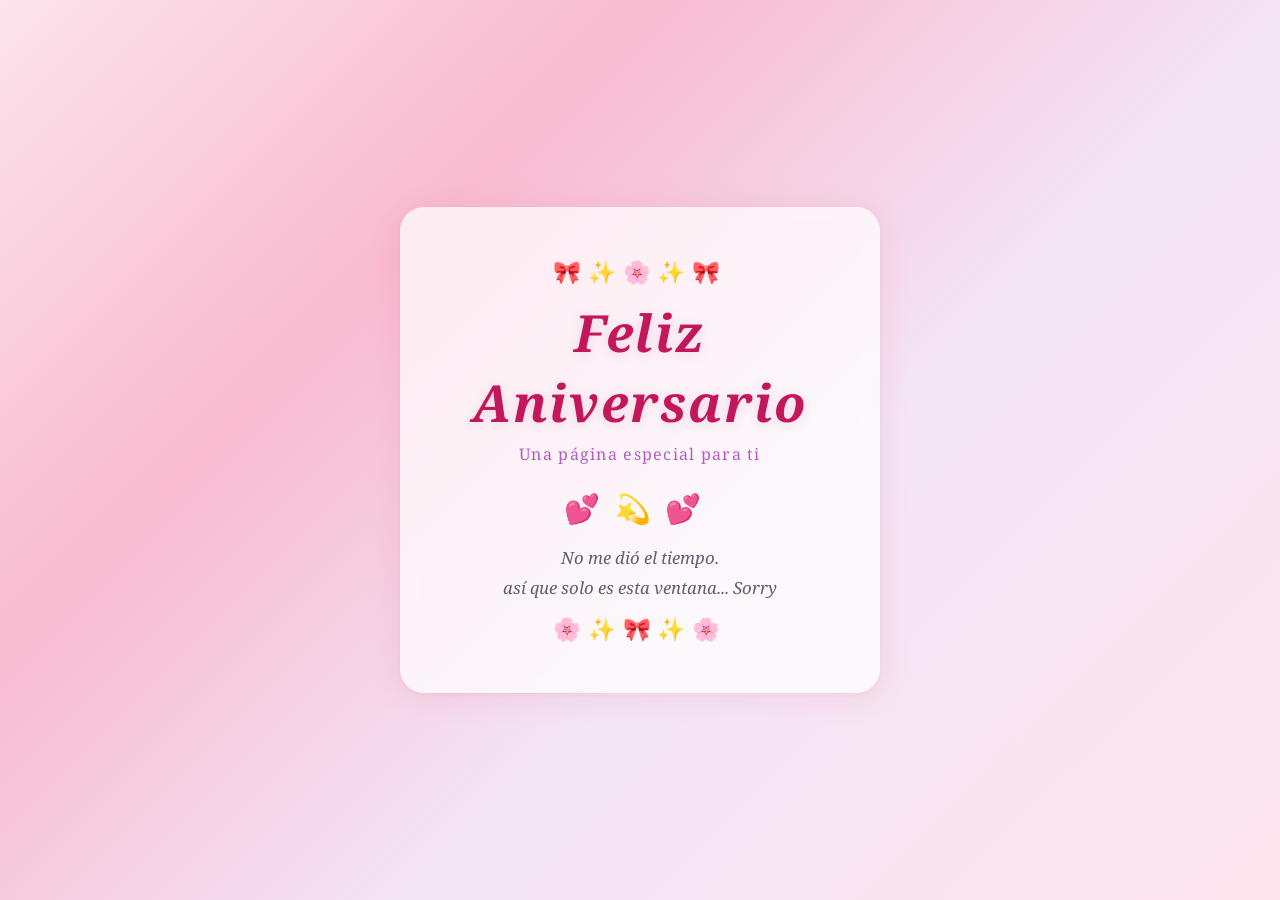
==== visual-novel/index.html @ 6c68fb22 "Conejitos ocultos, capítulos por sábados, requisitos marcables y organizador - 5 conejitos negros oc" ====
<!DOCTYPE html>
<html lang="es">
<head>
  <meta charset="UTF-8" />
  <meta name="viewport" content="width=device-width, initial-scale=1.0" />
  <title>Página de Cumpleaños</title>

  <link rel="preconnect" href="https://fonts.googleapis.com" />
  <link
    href="https://fonts.googleapis.com/css2?family=VT323&family=Noto+Serif:ital@0;1&family=M+PLUS+Rounded+1c:wght@400;700&display=swap"
    rel="stylesheet"
  />

  <link rel="stylesheet" href="css/birthday-page.css" />
  <link rel="stylesheet" href="css/visual-novel.css" />
  <link rel="stylesheet" href="css/letter.css" />
  <!-- ?v= evita que el navegador use una versión vieja en caché -->
  <link rel="stylesheet" href="css/library.css?v=3" />
</head>

<body>

  <div id="birthday-page" class="birthday-page">
    <div class="birthday-content">
      <div class="birthday-decoration top-decoration">
        <span>🎀</span><span>✨</span><span>🌸</span><span>✨</span><span>🎀</span>
      </div>
      <h1 class="birthday-title">Feliz Aniversario</h1>
      <p class="birthday-subtitle">Una página especial para ti</p>
      <div class="birthday-hearts">
        <span>💕</span><span>💫</span><span>💕</span>
      </div>
      <p class="birthday-message">
        No me dió el tiempo.<br/>
        así que solo es esta ventana... Sorry
      </p>
      <div class="birthday-decoration bottom-decoration">
        <span>🌸</span><span>✨</span><span>🎀</span><span>✨</span><span>🌸</span>
      </div>
    </div>
  </div>

  <div id="vn-layer" class="vn-layer vn-hidden">

    <div id="vn-overlay" class="vn-overlay"></div>

    <div id="vn-background" class="vn-background">
      <div id="vn-bg-gradient" class="vn-bg-gradient"></div>
      <canvas id="vn-bg-canvas" class="vn-bg-canvas"></canvas>
    </div>

    <div id="vn-particles" class="vn-particles"></div>

    <div id="vn-glitch-layer" class="vn-glitch-layer vn-hidden"></div>

    <div id="vn-character-container" class="vn-character-container">
      <img
        id="vn-character-sprite"
        class="vn-character-sprite"
        src=""
        alt="Personaje"
        draggable="false"
      />
    </div>

    <div id="vn-dialog-box" class="vn-dialog-box vn-hidden">
      <div id="vn-character-name" class="vn-character-name">
        <span id="vn-name-text">el moreno</span>
      </div>
      <div id="vn-dialog-text-container" class="vn-dialog-text-container">
        <p id="vn-dialog-text" class="vn-dialog-text"></p>
      </div>
      <div id="vn-next-indicator" class="vn-next-indicator vn-hidden">▼</div>
    </div>

    <div id="vn-tap-zone" class="vn-tap-zone vn-hidden"></div>
    <div id="vn-tap-hint" class="vn-tap-hint vn-hidden">toca para continuar</div>

    <button id="vn-skip-btn" class="vn-skip-btn vn-hidden">
      SALTAR ⏭
    </button>

    <div id="vn-fade-screen" class="vn-fade-screen vn-hidden"></div>

  </div>

  <script src="js/config.js"></script>
  <script src="js/audio.js"></script>
  <script src="js/effects.js"></script>
  <script src="js/backgrounds.js"></script>
  <script src="js/character.js"></script>
  <script src="js/dialog.js"></script>
  <script src="js/letter.js"></script>
  <script src="js/library.js?v=3"></script>
  <script src="js/scenes.js"></script>
  <script src="js/main.js"></script>

</body>
</html>
---- visual-novel/css/birthday-page.css ----
/* ================================================================
   BIRTHDAY-PAGE.CSS
   Estilos de la página original de cumpleaños.
   Esta es la página "inocente" que la usuaria ve primero.
   Se ve completamente normal durante los primeros segundos.
================================================================ */

/* Reset básico */
*, *::before, *::after {
  box-sizing: border-box;
  margin: 0;
  padding: 0;
}

html, body {
  width: 100%;
  height: 100%;
  overflow: hidden;
}

body {
  background: linear-gradient(135deg, #fce4ec 0%, #f8bbd0 30%, #f3e5f5 60%, #fce4ec 100%);
  font-family: 'Noto Serif', serif;
  display: flex;
  align-items: center;
  justify-content: center;
  min-height: 100vh;
}

/* ----------------------------------------------------------------
   Contenedor principal de la página de cumpleaños
---------------------------------------------------------------- */
.birthday-page {
  width: 100%;
  height: 100vh;
  display: flex;
  align-items: center;
  justify-content: center;
  position: relative;
  z-index: 1;
}

.birthday-content {
  text-align: center;
  padding: 2.5rem 3rem;
  background: rgba(255, 255, 255, 0.72);
  border-radius: 24px;
  box-shadow:
    0 4px 32px rgba(233, 30, 99, 0.10),
    0 1.5px 6px rgba(156, 39, 176, 0.06);
  backdrop-filter: blur(8px);
  max-width: 480px;
  width: 90%;
  animation: fadeInBirthday 1.2s ease forwards;
}

@keyframes fadeInBirthday {
  from { opacity: 0; transform: translateY(18px); }
  to   { opacity: 1; transform: translateY(0); }
}

/* ----------------------------------------------------------------
   Título principal
---------------------------------------------------------------- */
.birthday-title {
  font-size: clamp(2rem, 6vw, 3.2rem);
  font-style: italic;
  color: #c2185b;
  letter-spacing: 0.04em;
  margin-bottom: 0.4rem;
  text-shadow: 0 2px 12px rgba(194, 24, 91, 0.14);
}

.birthday-subtitle {
  font-size: 1rem;
  color: #9c27b0;
  opacity: 0.75;
  letter-spacing: 0.08em;
  margin-bottom: 1.4rem;
}

/* ----------------------------------------------------------------
   Decoraciones y corazones
---------------------------------------------------------------- */
.birthday-decoration {
  font-size: 1.4rem;
  letter-spacing: 0.3em;
  margin: 0.6rem 0;
  display: block;
}

.birthday-hearts {
  font-size: 1.8rem;
  letter-spacing: 0.5em;
  margin: 1rem 0;
}

/* ----------------------------------------------------------------
   Mensaje central
---------------------------------------------------------------- */
.birthday-message {
  font-size: 1.05rem;
  color: #4a4a5a;
  line-height: 1.8;
  font-style: italic;
  opacity: 0.88;
}

/* ----------------------------------------------------------------
   Clase de desenfoque que se aplica cuando el VN se activa
   El JS agrega esta clase al elemento .birthday-content
---------------------------------------------------------------- */
.birthday-content.vn-blur {
  filter: blur(4px);
  transition: filter 1.2s ease;
}

/* La página entera se desvanece y desaparece cuando arranca el VN */
.birthday-page.vn-dim {
  transition: opacity 1.5s ease;
  opacity: 0;
  pointer-events: none;
}
---- visual-novel/css/visual-novel.css ----
/* ================================================================
   VISUAL-NOVEL.CSS
   Todos los estilos de la experiencia interactiva.
   Se divide en secciones claramente marcadas:
     1. Variables & tokens
     2. Capa base del VN
     3. Overlay y fondos
     4. Sistema de partículas
     5. Personaje / sprite
     6. Caja de diálogo
     7. Botón saltar
     8. Glitch effect
     9. Fade screen
    10. Animaciones
    11. Media queries
================================================================ */

/* ================================================================
   1. VARIABLES Y TOKENS DE DISEÑO
   Cambia aquí para re-tematizar toda la experiencia de una vez.
================================================================ */
:root {
  /* Paleta principal */
  --vn-pink:          #f06292;
  --vn-pink-dark:     #c2185b;
  --vn-lavender:      #ce93d8;
  --vn-cream:         #fff8f0;
  --vn-dark:          #1a0a2e;
  --vn-darker:        #0d0718;
  --vn-text:          #fff8f0;
  --vn-text-shadow:   rgba(194, 24, 91, 0.5);
  --vn-name-bg:       #c2185b;
  --vn-name-border:   #f06292;

  /* Caja de diálogo */
  --dialog-bg:        rgba(15, 5, 30, 0.88);
  --dialog-border:    #f06292;
  --dialog-border2:   #9c27b0;
  --dialog-radius:    14px;
  --dialog-shadow:    0 0 40px rgba(240, 98, 146, 0.35), 0 0 80px rgba(156, 39, 176, 0.18);

  /* Tipografía pixel-art */
  --font-pixel:       'VT323', monospace;
  --font-body:        'M PLUS Rounded 1c', sans-serif;

  /* Transiciones */
  --transition-fast:  0.2s ease;
  --transition-med:   0.5s ease;
  --transition-slow:  1.2s ease;

  /* Z-index stack */
  --z-overlay:        10;
  --z-background:     15;
  --z-particles:      20;
  --z-dialog:         30;   /* diálogo debajo del personaje */
  --z-character:      40;   /* personaje ENCIMA del diálogo */
  --z-glitch:         50;
  --z-skip:           60;
  --z-fade:           70;
}

/* ================================================================
   2. CAPA BASE DEL VN
   Ocupa toda la pantalla por encima de la página de cumpleaños.
================================================================ */
.vn-layer {
  position: fixed;
  inset: 0;
  width: 100vw;
  height: 100vh;
  pointer-events: none; /* No bloquea clics hasta que esté activo */
  overflow: hidden;
}

/* Cuando está activo, acepta interacciones */
.vn-layer.active {
  pointer-events: all;
  background: #0d0718; /* fondo sólido para que nada traspase */
}

/* Clase utilitaria de visibilidad */
.vn-hidden {
  opacity: 0 !important;
  pointer-events: none !important;
}

/* ================================================================
   3. OVERLAY Y FONDOS
================================================================ */

/* Overlay semitransparente sobre la página original */
.vn-overlay {
  position: absolute;
  inset: 0;
  background: rgba(10, 2, 20, 0);
  z-index: var(--z-overlay);
  transition: background var(--transition-slow);
}

.vn-overlay.active {
  background: rgba(10, 2, 20, 0.70);
}

/* Contenedor del fondo de escena */
.vn-background {
  position: absolute;
  inset: 0;
  z-index: var(--z-background);
  opacity: 0;
  transition: opacity var(--transition-slow);
}

.vn-background.visible {
  opacity: 1;
}

/* Gradiente de fondo configurable por escena */
.vn-bg-gradient {
  position: absolute;
  inset: 0;
  background: var(--vn-dark);
  transition: background 1.8s ease;
}

/* Canvas para efectos de fondo (estrellas, partículas de fondo) */
.vn-bg-canvas {
  position: absolute;
  inset: 0;
  width: 100%;
  height: 100%;
  opacity: 0.6;
}

/* ================================================================
   4. SISTEMA DE PARTÍCULAS
================================================================ */
.vn-particles {
  position: absolute;
  inset: 0;
  z-index: var(--z-particles);
  pointer-events: none;
  overflow: hidden;
}

/* Partícula individual (corazón, estrella, etc.) */
.vn-particle {
  position: absolute;
  font-size: 1rem;
  opacity: 0;
  animation: particleFloat linear forwards;
  user-select: none;
  pointer-events: none;
}

@keyframes particleFloat {
  0%   { opacity: 0;   transform: translateY(0) rotate(0deg) scale(0.5); }
  15%  { opacity: 0.9; }
  85%  { opacity: 0.7; }
  100% { opacity: 0;   transform: translateY(-120vh) rotate(720deg) scale(1.2); }
}

/* ================================================================
   5. PERSONAJE / SPRITE
================================================================ */
.vn-character-container {
  position: absolute;
  top: var(--char-top);   /* calculado por CSS vars según breakpoint */
  bottom: 0;
  left: 50%;
  transform: translateX(-50%);
  z-index: var(--z-character);
  display: flex;
  align-items: center;
  justify-content: center;
  transition:
    left var(--transition-slow),
    right var(--transition-slow),
    transform var(--transition-slow),
    top var(--transition-med);
}

.vn-character-sprite {
  max-height: var(--char-max-h);
  width: auto;
  object-fit: contain;
  image-rendering: pixelated;
  image-rendering: crisp-edges;
  filter: drop-shadow(0 8px 32px rgba(240, 98, 146, 0.45));

  opacity: 0;
  transform: translateX(0) translateY(40px);
  transition:
    opacity 0.6s ease,
    transform 0.6s ease,
    filter var(--transition-slow);
}

/* Estados del sprite */
.vn-character-sprite.visible {
  opacity: 1;
  transform: translateX(0) translateY(0);
}

/* Animación idle: flotación continua SIN salto al repetir */
.vn-character-sprite.idle {
  animation: spriteIdle 4s ease-in-out infinite;
}

@keyframes spriteIdle {
  0%   { transform: translateY(0px); }
  50%  { transform: translateY(-7px); }
  100% { transform: translateY(0px); }
}

/* ----------------------------------------------------------------
   GLITCH IDLE — se aplica via JS al final de cada ciclo de flotar.
   6 variantes distintas para que no sea repetitivo.
---------------------------------------------------------------- */

/* Variante 1: desplazamiento horizontal rápido */
.vn-character-sprite.glitch-idle-1 {
  animation: glitchIdle1 0.35s steps(1) forwards !important;
}
@keyframes glitchIdle1 {
  0%   { transform: translateY(0) translateX(0);    filter: drop-shadow(0 8px 32px rgba(240,98,146,0.45)); }
  15%  { transform: translateY(0) translateX(-6px); filter: drop-shadow(-4px 0 0 rgba(100,200,255,0.8)) drop-shadow(4px 0 0 rgba(240,98,146,0.8)); }
  30%  { transform: translateY(0) translateX(5px);  filter: drop-shadow(3px 0 0 rgba(240,98,146,0.9)) drop-shadow(-3px 0 0 rgba(100,200,255,0.5)); }
  50%  { transform: translateY(0) translateX(-3px); filter: drop-shadow(-2px 0 0 rgba(255,255,255,0.6)); }
  70%  { transform: translateY(0) translateX(2px);  filter: drop-shadow(0 8px 32px rgba(240,98,146,0.6)); }
  100% { transform: translateY(0) translateX(0);    filter: drop-shadow(0 8px 32px rgba(240,98,146,0.45)); }
}

/* Variante 2: split de color RGB (chromatic aberration) */
.vn-character-sprite.glitch-idle-2 {
  animation: glitchIdle2 0.4s steps(2) forwards !important;
}
@keyframes glitchIdle2 {
  0%   { filter: drop-shadow(0 8px 32px rgba(240,98,146,0.45)); transform: translateY(0) skewX(0deg); }
  20%  { filter: drop-shadow(-5px 0 0 rgba(255,0,100,0.7)) drop-shadow(5px 0 0 rgba(0,200,255,0.7)); transform: translateY(0) skewX(-2deg); }
  40%  { filter: drop-shadow(4px 0 0 rgba(255,0,100,0.5)) drop-shadow(-4px 0 0 rgba(0,200,255,0.5)); transform: translateY(0) skewX(1.5deg); }
  60%  { filter: drop-shadow(-2px 0 0 rgba(255,0,100,0.4)) drop-shadow(2px 0 0 rgba(0,200,255,0.4)); transform: translateY(0) skewX(0deg); }
  80%  { filter: drop-shadow(0 8px 32px rgba(240,98,146,0.55)); transform: translateY(0); }
  100% { filter: drop-shadow(0 8px 32px rgba(240,98,146,0.45)); transform: translateY(0); }
}

/* Variante 3: flash de brillo + sacudida vertical */
.vn-character-sprite.glitch-idle-3 {
  animation: glitchIdle3 0.3s steps(1) forwards !important;
}
@keyframes glitchIdle3 {
  0%   { filter: drop-shadow(0 8px 32px rgba(240,98,146,0.45)) brightness(1);   transform: translateY(0); }
  10%  { filter: drop-shadow(0 8px 32px rgba(240,98,146,0.8))  brightness(1.8); transform: translateY(-4px); }
  25%  { filter: drop-shadow(0 8px 32px rgba(240,98,146,0.3))  brightness(0.5); transform: translateY(3px); }
  45%  { filter: drop-shadow(0 8px 32px rgba(240,98,146,0.9))  brightness(1.5); transform: translateY(-2px); }
  70%  { filter: drop-shadow(0 8px 32px rgba(240,98,146,0.5))  brightness(1.1); transform: translateY(1px); }
  100% { filter: drop-shadow(0 8px 32px rgba(240,98,146,0.45)) brightness(1);   transform: translateY(0); }
}

/* Variante 4: scanlines (oscurecimiento en bandas) + shake */
.vn-character-sprite.glitch-idle-4 {
  animation: glitchIdle4 0.45s steps(3) forwards !important;
}
@keyframes glitchIdle4 {
  0%   { transform: translateY(0)  translateX(0)   scaleY(1);    filter: drop-shadow(0 8px 32px rgba(240,98,146,0.45)); }
  12%  { transform: translateY(0)  translateX(4px)  scaleY(0.97); filter: drop-shadow(0 8px 32px rgba(100,200,255,0.6)) brightness(1.3); }
  28%  { transform: translateY(0)  translateX(-5px) scaleY(1.02); filter: drop-shadow(0 8px 32px rgba(240,98,146,0.8)) brightness(0.7); }
  50%  { transform: translateY(0)  translateX(3px)  scaleY(0.98); filter: drop-shadow(3px 0 0 rgba(255,100,200,0.5)); }
  72%  { transform: translateY(0)  translateX(-2px) scaleY(1);    filter: drop-shadow(0 8px 32px rgba(240,98,146,0.55)); }
  100% { transform: translateY(0)  translateX(0)   scaleY(1);    filter: drop-shadow(0 8px 32px rgba(240,98,146,0.45)); }
}

/* Variante 5: parpadeo rápido con color shift */
.vn-character-sprite.glitch-idle-5 {
  animation: glitchIdle5 0.25s steps(1) forwards !important;
}
@keyframes glitchIdle5 {
  0%   { opacity: 1;   filter: drop-shadow(0 8px 32px rgba(240,98,146,0.45)) hue-rotate(0deg); }
  15%  { opacity: 0.3; filter: drop-shadow(0 8px 32px rgba(240,98,146,0.2))  hue-rotate(90deg); }
  30%  { opacity: 1;   filter: drop-shadow(0 8px 32px rgba(100,200,255,0.8)) hue-rotate(180deg); }
  50%  { opacity: 0.6; filter: drop-shadow(0 8px 32px rgba(240,98,146,0.6))  hue-rotate(60deg); }
  75%  { opacity: 1;   filter: drop-shadow(0 8px 32px rgba(240,98,146,0.5))  hue-rotate(20deg); }
  100% { opacity: 1;   filter: drop-shadow(0 8px 32px rgba(240,98,146,0.45)) hue-rotate(0deg); }
}

/* Variante 6: distorsión suave (más sutil, para no cansar) */
.vn-character-sprite.glitch-idle-6 {
  animation: glitchIdle6 0.5s ease forwards !important;
}
@keyframes glitchIdle6 {
  0%   { transform: translateY(0) skewX(0deg)    skewY(0deg);    filter: drop-shadow(0 8px 32px rgba(240,98,146,0.45)); }
  18%  { transform: translateY(0) skewX(-1.5deg) skewY(0.5deg);  filter: drop-shadow(-3px 0 0 rgba(100,200,255,0.5)) drop-shadow(3px 0 0 rgba(240,98,146,0.5)); }
  36%  { transform: translateY(0) skewX(1deg)    skewY(-0.5deg); filter: drop-shadow(2px 0 0 rgba(255,100,200,0.4)); }
  55%  { transform: translateY(0) skewX(-0.5deg) skewY(0.2deg);  filter: drop-shadow(0 8px 32px rgba(240,98,146,0.55)); }
  100% { transform: translateY(0) skewX(0deg)    skewY(0deg);    filter: drop-shadow(0 8px 32px rgba(240,98,146,0.45)); }
}

/* Animación de entrada desde el borde */
.vn-character-sprite.entering-right {
  transform: translateX(120px) translateY(0);
}

.vn-character-sprite.entering-left {
  transform: translateX(-120px) translateY(0);
}

/* Animación de peek (asomarse desde esquina) */
.vn-character-container.peeking {
  left: auto !important;
  right: -20px;
  top: auto !important;
  bottom: 80px;
  transform: none;
  align-items: flex-end;
}

.vn-character-container.peeking .vn-character-sprite {
  max-height: min(35vh, 260px);
  animation: peekIn 0.8s cubic-bezier(0.175, 0.885, 0.32, 1.275) forwards,
             peekBob 2s ease-in-out 0.8s infinite;
}

@keyframes peekIn {
  from { transform: translateX(160px) translateY(30px); opacity: 0; }
  to   { transform: translateX(0) translateY(0); opacity: 1; }
}

@keyframes peekBob {
  0%, 100% { transform: translateY(0) rotate(0deg); }
  25%       { transform: translateY(-4px) rotate(-1.5deg); }
  75%       { transform: translateY(-2px) rotate(1deg); }
}

/* Parpadeo del personaje */
.vn-character-sprite.blinking {
  animation: spriteBlink 0.15s ease forwards;
}

@keyframes spriteBlink {
  0%, 100% { filter: brightness(1) drop-shadow(0 8px 32px rgba(240,98,146,0.45)); }
  50%       { filter: brightness(0.4) drop-shadow(0 8px 32px rgba(240,98,146,0.2)); }
}

/* ================================================================
   6. CAJA DE DIÁLOGO
   Posicionada arriba. El personaje queda visible debajo.
================================================================ */
.vn-dialog-box {
  position: absolute;
  top: 24px;
  bottom: auto;
  left: 50%;
  transform: translateX(-50%);
  width: min(92vw, 720px);
  z-index: var(--z-dialog);

  background: var(--dialog-bg);
  border: 2px solid var(--dialog-border);
  border-radius: var(--dialog-radius);
  box-shadow: var(--dialog-shadow);
  backdrop-filter: blur(12px);
  outline: 1px solid rgba(240, 98, 146, 0.18);

  /* Entra desde arriba */
  opacity: 0;
  transform: translateX(-50%) translateY(-20px);
  transition:
    opacity 0.5s ease,
    transform 0.5s cubic-bezier(0.175, 0.885, 0.32, 1.275);
  cursor: pointer;
  -webkit-tap-highlight-color: transparent;
  touch-action: manipulation;
}

.vn-dialog-box.visible {
  opacity: 1;
  transform: translateX(-50%) translateY(0);
}

/* Brillo en el borde inferior */
.vn-dialog-box::before {
  content: '';
  position: absolute;
  bottom: -1px;
  top: auto;
  left: 10%;
  right: 10%;
  height: 1px;
  background: linear-gradient(90deg,
    transparent,
    rgba(240, 98, 146, 0.8),
    rgba(206, 147, 216, 0.8),
    rgba(240, 98, 146, 0.8),
    transparent
  );
}

/* Nombre del personaje — debajo de la caja */
.vn-character-name {
  position: absolute;
  bottom: -24px;
  top: auto;
  left: 20px;
  background: var(--vn-name-bg);
  border: 1.5px solid var(--vn-name-border);
  border-top: none;
  border-radius: 0 0 8px 8px;
  padding: 4px 14px 3px;
  font-family: var(--font-pixel);
  font-size: 1.1rem;
  color: white;
  letter-spacing: 0.06em;
  text-shadow: 0 1px 4px rgba(0,0,0,0.5);
}

/* Contenedor del texto */
.vn-dialog-text-container {
  padding: 20px 24px 28px;
  min-height: 90px;
}

/* Texto principal del diálogo */
.vn-dialog-text {
  font-family: var(--font-pixel);
  font-size: clamp(1.15rem, 3vw, 1.55rem);
  color: var(--vn-text);
  line-height: 1.55;
  letter-spacing: 0.03em;
  text-shadow: 0 1px 8px var(--vn-text-shadow);
  min-height: 2.4em;
  word-break: break-word;
}

/* Cursor de texto que parpadea durante el typewriter */
.vn-dialog-text .cursor {
  display: inline-block;
  width: 2px;
  height: 1.1em;
  background: var(--vn-pink);
  vertical-align: text-bottom;
  margin-left: 2px;
  animation: cursorBlink 0.7s step-end infinite;
}

@keyframes cursorBlink {
  0%, 100% { opacity: 1; }
  50%       { opacity: 0; }
}

/* Indicador de "click para continuar" */
.vn-next-indicator {
  position: absolute;
  bottom: 10px;
  right: 18px;
  font-family: var(--font-pixel);
  font-size: 1.2rem;
  color: var(--vn-pink);
  animation: indicatorBounce 0.9s ease-in-out infinite;
}

@keyframes indicatorBounce {
  0%, 100% { transform: translateY(0); opacity: 1; }
  50%       { transform: translateY(4px); opacity: 0.5; }
}

/* ================================================================
   7. BOTÓN SALTAR
================================================================ */
.vn-skip-btn {
  position: absolute;
  top: 14px;
  right: 18px;
  z-index: var(--z-skip);

  font-family: var(--font-pixel);
  font-size: 0.9rem;
  color: rgba(255,255,255,0.6);
  background: rgba(15, 5, 30, 0.6);
  border: 1px solid rgba(240, 98, 146, 0.35);
  border-radius: 8px;
  padding: 5px 14px;
  cursor: pointer;
  letter-spacing: 0.08em;
  transition: all var(--transition-fast);
}

.vn-skip-btn:hover {
  color: white;
  background: rgba(194, 24, 91, 0.5);
  border-color: var(--vn-pink);
}

/* ================================================================
   8. EFECTO GLITCH
================================================================ */
.vn-glitch-layer {
  position: absolute;
  inset: 0;
  z-index: var(--z-glitch);
  pointer-events: none;
  background: transparent;
  mix-blend-mode: screen;
}

/* Las franjas de glitch se crean dinámicamente en JS */
.vn-glitch-stripe {
  position: absolute;
  left: 0;
  right: 0;
  background: var(--vn-pink);
  mix-blend-mode: difference;
  animation: glitchStripe 0.1s steps(1) forwards;
}

@keyframes glitchStripe {
  0%   { opacity: 0.9; transform: translateX(0); }
  33%  { opacity: 0.7; transform: translateX(-8px); }
  66%  { opacity: 0.8; transform: translateX(6px); }
  100% { opacity: 0; }
}

/* Shake de la cámara durante el glitch */
.vn-layer.glitching {
  animation: cameraShake 0.4s ease;
}

@keyframes cameraShake {
  0%,  100% { transform: translate(0, 0); }
  20%        { transform: translate(-4px, 2px); }
  40%        { transform: translate(4px, -2px); }
  60%        { transform: translate(-3px, 3px); }
  80%        { transform: translate(3px, -1px); }
}

/* Congelado de pantalla (freeze frame) */
.vn-layer.frozen::after {
  content: '';
  position: absolute;
  inset: 0;
  background: rgba(255, 255, 255, 0.08);
  backdrop-filter: grayscale(30%);
  z-index: 99;
  pointer-events: none;
}

/* ================================================================
   9. PANTALLA DE FADE
================================================================ */
.vn-fade-screen {
  position: absolute;
  inset: 0;
  background: #000;
  z-index: var(--z-fade);
  opacity: 0;
  transition: opacity 2s ease;
  pointer-events: none;
}

.vn-fade-screen.fading {
  opacity: 1;
  pointer-events: all;
}

/* Texto opcional sobre el fade */
.vn-fade-screen .vn-fade-text {
  position: absolute;
  bottom: 35%;
  left: 50%;
  transform: translateX(-50%);
  font-family: var(--font-pixel);
  font-size: clamp(1.1rem, 3vw, 1.5rem);
  color: white;
  text-align: center;
  letter-spacing: 0.08em;
  opacity: 0;
  transition: opacity 1.5s ease;
  white-space: nowrap;
}

.vn-fade-screen.fading .vn-fade-text {
  opacity: 0.9;
}

/* ================================================================
   10. ANIMACIONES GLOBALES REUTILIZABLES
================================================================ */

/* Aparición suave genérica */
@keyframes vnFadeIn {
  from { opacity: 0; }
  to   { opacity: 1; }
}

/* Slide up genérico */
@keyframes vnSlideUp {
  from { opacity: 0; transform: translateY(20px); }
  to   { opacity: 1; transform: translateY(0); }
}

/* Pulso de corazón */
@keyframes heartBeat {
  0%,  100% { transform: scale(1); }
  14%        { transform: scale(1.35); }
  28%        { transform: scale(1); }
  42%        { transform: scale(1.22); }
  70%        { transform: scale(1); }
}

/* Destellos de estrellas */
@keyframes starTwinkle {
  0%, 100% { opacity: 0.2; transform: scale(0.8) rotate(0deg); }
  50%       { opacity: 1;   transform: scale(1.2) rotate(180deg); }
}

/* ================================================================
   11a. ZONA DE TAP (MÓVIL/TABLET)
   Área invisible que cubre toda la pantalla para avanzar el diálogo
   con cualquier toque, sin depender de acertar la caja de texto.
================================================================ */
.vn-tap-zone {
  position: absolute;
  inset: 0;
  z-index: calc(var(--z-dialog) - 1); /* justo debajo del diálogo */
  cursor: pointer;
  -webkit-tap-highlight-color: transparent;
  touch-action: manipulation;
  /* El personaje y fondo quedan visibles; esto es solo para tap */
  background: transparent;
}

/* Hint "toca para continuar" — solo visible en móvil */
.vn-tap-hint {
  position: absolute;
  bottom: 18px;
  left: 50%;
  transform: translateX(-50%);
  z-index: var(--z-dialog);
  font-family: var(--font-pixel);
  font-size: 0.85rem;
  color: rgba(240, 98, 146, 0.6);
  letter-spacing: 0.1em;
  pointer-events: none;
  animation: hintPulse 2s ease-in-out infinite;
}

@keyframes hintPulse {
  0%, 100% { opacity: 0.4; }
  50%       { opacity: 0.9; }
}

/* Solo mostrar en pantallas táctiles */
@media (hover: none) {
  .vn-tap-hint:not(.vn-hidden) {
    display: block;
  }
}
@media (hover: hover) {
  .vn-tap-hint {
    display: none !important;
  }
}

/* ================================================================
   12. RESPONSIVE COMPLETO
   Sistema de breakpoints basado en el tamaño real de la pantalla.

   Estrategia:
     - El diálogo tiene altura variable → usamos --dialog-h como
       referencia para que el personaje arranque justo debajo.
     - El personaje llena el espacio restante con max-height fluido.
     - dvh (dynamic viewport height) evita el problema de la barra
       del navegador en móvil que cambia al hacer scroll.
================================================================ */

/* ── Tokens responsivos (se sobreescriben por breakpoint) ──── */
:root {
  --dialog-top:    52px;   /* debajo del botón saltar (~32px + margen) */
  --dialog-h:      140px;
  --char-gap:      8px;
  --char-top:      calc(var(--dialog-top) + var(--dialog-h) + var(--char-gap));
  --char-max-h:    min(62vh, 480px);
}

/* ── Base: aplica el sistema de posición responsive ────────── */
.vn-character-container {
  top: var(--char-top);
}

.vn-character-sprite {
  max-height: var(--char-max-h);
}

/* ================================================================
   MÓVIL PEQUEÑO — hasta 480px
   iPhone SE, Android compacto
================================================================ */
@media (max-width: 480px) {
  :root {
    --dialog-top:  46px;
    --dialog-h:    108px;
    --char-gap:    4px;
    --char-max-h:  min(74dvh, 420px);
  }

  .vn-dialog-box {
    top: var(--dialog-top);
    width: 96vw;
  }

  .vn-dialog-text {
    font-size: clamp(1rem, 4.5vw, 1.15rem);
    line-height: 1.45;
  }

  .vn-dialog-text-container {
    padding: 10px 13px 18px;
    min-height: 65px;
  }

  .vn-character-name {
    font-size: 0.95rem;
    padding: 3px 10px 3px;
    bottom: -21px;
  }

  .vn-skip-btn {
    font-size: 0.75rem;
    padding: 4px 10px;
    top: 10px;
    right: 10px;
  }

  .vn-tap-hint {
    font-size: 0.75rem;
    bottom: 10px;
  }
}

/* ================================================================
   MÓVIL ESTÁNDAR — 481px a 640px
   La mayoría de los teléfonos actuales
================================================================ */
@media (min-width: 481px) and (max-width: 640px) {
  :root {
    --dialog-top:  50px;
    --dialog-h:    118px;
    --char-gap:    6px;
    --char-max-h:  min(72dvh, 460px);
  }

  .vn-dialog-box {
    top: var(--dialog-top);
    width: 94vw;
  }

  .vn-dialog-text {
    font-size: clamp(1rem, 4vw, 1.2rem);
  }

  .vn-dialog-text-container {
    padding: 12px 16px 20px;
    min-height: 75px;
  }
}

/* ================================================================
   TABLET PORTRAIT — 641px a 900px
================================================================ */
@media (min-width: 641px) and (max-width: 900px) {
  :root {
    --dialog-top:  20px;
    --dialog-h:    132px;
    --char-gap:    10px;
    --char-max-h:  min(65vh, 480px);
  }

  .vn-dialog-box {
    top: var(--dialog-top);
    width: min(90vw, 600px);
  }

  .vn-dialog-text {
    font-size: clamp(1.1rem, 2.5vw, 1.35rem);
  }

  .vn-dialog-text-container {
    padding: 16px 20px 24px;
    min-height: 84px;
  }
}

/* ================================================================
   TABLET LANDSCAPE / DESKTOP PEQUEÑO — 901px a 1199px
================================================================ */
@media (min-width: 901px) and (max-width: 1199px) {
  :root {
    --dialog-top:  24px;
    --dialog-h:    140px;
    --char-gap:    12px;
    --char-max-h:  min(58vh, 460px);
  }

  .vn-dialog-box {
    top: var(--dialog-top);
    width: min(88vw, 680px);
  }

  .vn-dialog-text {
    font-size: clamp(1.15rem, 2vw, 1.45rem);
  }
}

/* ================================================================
   DESKTOP — 1200px+
================================================================ */
@media (min-width: 1200px) {
  :root {
    --dialog-top:  40px;
    --dialog-h:    150px;
    --char-gap:    14px;
    --char-max-h:  min(55vh, 520px);
  }

  .vn-dialog-box {
    top: var(--dialog-top);
    bottom: auto;
    width: min(85vw, 720px);
  }

  .vn-dialog-text {
    font-size: 1.55rem;
  }

  .vn-dialog-text-container {
    padding: 22px 28px 30px;
    min-height: 96px;
  }
}

/* ================================================================
   LANDSCAPE MÓVIL — alto < 500px
   Teléfono girado horizontalmente
================================================================ */
@media (max-height: 500px) and (orientation: landscape) {
  :root {
    --dialog-top:  8px;
    --dialog-h:    85px;
    --char-gap:    4px;
    --char-max-h:  min(76dvh, 280px);
  }

  /* Diálogo a la izquierda, personaje a la derecha */
  .vn-dialog-box {
    top: var(--dialog-top);
    width: min(54vw, 460px);
    left: 3vw;
    transform: none;
  }

  .vn-dialog-box.visible {
    transform: none;
  }

  .vn-character-container {
    left: auto !important;
    right: 3vw;
    top: 8px;
    bottom: 0;
    transform: none;
  }

  .vn-dialog-text {
    font-size: 0.95rem;
    line-height: 1.35;
  }

  .vn-dialog-text-container {
    padding: 10px 14px 16px;
    min-height: 52px;
  }

  .vn-skip-btn {
    top: 6px;
    right: 8px;
    font-size: 0.7rem;
    padding: 3px 8px;
  }
}

/* ================================================================
   ACCESIBILIDAD: movimiento reducido
================================================================ */
@media (prefers-reduced-motion: reduce) {
  .vn-character-sprite.idle    { animation: none; }
  .vn-particle                 { animation-duration: 0.01ms !important; }
  .vn-layer.glitching          { animation: none; }
  .vn-character-sprite.glitch-idle-1,
  .vn-character-sprite.glitch-idle-2,
  .vn-character-sprite.glitch-idle-3,
  .vn-character-sprite.glitch-idle-4,
  .vn-character-sprite.glitch-idle-5,
  .vn-character-sprite.glitch-idle-6 { animation: none !important; }
}
---- visual-novel/css/letter.css ----
/* ================================================================
   LETTER.CSS
   Pantalla de carta romántica estilo pergamino.
   Aparece encima de todo cuando el personaje entrega la carta.
================================================================ */

/* ── Overlay de fondo ──────────────────────────────────────── */
.letter-overlay {
  position: fixed;
  inset: 0;
  z-index: 200;
  background: rgba(10, 2, 20, 0);
  display: flex;
  align-items: center;
  justify-content: center;
  padding: 20px;
  opacity: 0;
  pointer-events: none;
  transition: background 1s ease, opacity 0.8s ease;
}

.letter-overlay.visible {
  opacity: 1;
  pointer-events: all;
  background: rgba(10, 2, 20, 0.85);
}

/* ── Contenedor de la carta ────────────────────────────────── */
.letter-card {
  position: relative;
  width: min(92vw, 560px);
  max-height: 85dvh;
  overflow-y: auto;

  /* Estilo pergamino / carta antigua */
  background:
    /* Textura de líneas sutiles */
    repeating-linear-gradient(
      transparent,
      transparent 27px,
      rgba(194, 24, 91, 0.08) 27px,
      rgba(194, 24, 91, 0.08) 28px
    ),
    /* Fondo crema cálido */
    linear-gradient(
      160deg,
      #fdf6e8 0%,
      #faebd7 40%,
      #fdf0e0 70%,
      #faebd7 100%
    );

  border-radius: 4px 4px 4px 4px;
  padding: 48px 44px 44px;

  /* Sombra dramática estilo carta */
  box-shadow:
    0 4px 6px rgba(0,0,0,0.3),
    0 20px 60px rgba(0,0,0,0.5),
    inset 0 0 80px rgba(194, 24, 91, 0.04);

  /* Borde interior sutil */
  outline: 1px solid rgba(194, 24, 91, 0.15);
  outline-offset: -12px;

  /* Animación de entrada */
  transform: translateY(40px) scale(0.96) rotate(-0.5deg);
  transition: transform 0.8s cubic-bezier(0.175, 0.885, 0.32, 1.275);

  /* Scrollbar estilizada */
  scrollbar-width: thin;
  scrollbar-color: rgba(194, 24, 91, 0.3) transparent;
}

.letter-card::-webkit-scrollbar { width: 4px; }
.letter-card::-webkit-scrollbar-thumb { background: rgba(194,24,91,0.3); border-radius: 4px; }

.letter-overlay.visible .letter-card {
  transform: translateY(0) scale(1) rotate(-0.5deg);
}

/* Efecto de doblado en las esquinas */
.letter-card::before {
  content: '';
  position: absolute;
  top: 0; right: 0;
  border-width: 0 28px 28px 0;
  border-style: solid;
  border-color:
    rgba(194, 24, 91, 0.12)
    rgba(240, 228, 210, 1)
    rgba(194, 24, 91, 0.08)
    transparent;
  box-shadow: -2px 2px 4px rgba(0,0,0,0.1);
}

/* ── Encabezado de la carta ────────────────────────────────── */
.letter-header {
  text-align: center;
  margin-bottom: 28px;
  padding-bottom: 16px;
  border-bottom: 1px solid rgba(194, 24, 91, 0.2);
  position: relative;
}

.letter-header::after {
  content: '❧';
  display: block;
  text-align: center;
  color: rgba(194, 24, 91, 0.4);
  font-size: 1.2rem;
  margin-top: 10px;
  letter-spacing: 0.5em;
}

.letter-date {
  font-family: 'Noto Serif', serif;
  font-size: 0.82rem;
  color: rgba(80, 40, 20, 0.55);
  letter-spacing: 0.12em;
  margin-bottom: 10px;
  font-style: italic;
}

.letter-to {
  font-family: 'Noto Serif', serif;
  font-size: 1.35rem;
  color: #7b2d42;
  font-style: italic;
  letter-spacing: 0.04em;
}

/* ── Cuerpo de la carta ────────────────────────────────────── */
.letter-body {
  font-family: 'Noto Serif', serif;
  font-size: clamp(0.95rem, 2.5vw, 1.08rem);
  color: #3d1c0e;
  line-height: 1.95;
  white-space: pre-wrap;
  word-break: break-word;
  letter-spacing: 0.01em;
  min-height: 120px;
}

/* Letra capital decorativa en el primer párrafo */
.letter-body .drop-cap {
  float: left;
  font-family: 'Noto Serif', serif;
  font-size: 3.8rem;
  line-height: 0.75;
  padding: 6px 8px 0 0;
  color: #c2185b;
  font-style: italic;
}

/* ── Firma ─────────────────────────────────────────────────── */
.letter-signature {
  margin-top: 28px;
  padding-top: 16px;
  text-align: right;
  border-top: 1px solid rgba(194, 24, 91, 0.15);
}

.letter-signature-label {
  font-family: 'Noto Serif', serif;
  font-size: 0.82rem;
  color: rgba(80, 40, 20, 0.5);
  font-style: italic;
  margin-bottom: 4px;
}

.letter-signature-name {
  font-family: 'Noto Serif', serif;
  font-size: 1.5rem;
  color: #7b2d42;
  font-style: italic;
  letter-spacing: 0.06em;
  /* Simula escritura a mano */
  transform: rotate(-1.5deg);
  display: inline-block;
}

/* ── Decoraciones de la carta ──────────────────────────────── */
.letter-deco {
  text-align: center;
  font-size: 1rem;
  color: rgba(194, 24, 91, 0.35);
  letter-spacing: 0.6em;
  margin: 16px 0 0;
}

/* ── Botón de cerrar / continuar ───────────────────────────── */
.letter-continue-btn {
  display: block;
  margin: 28px auto 0;
  font-family: 'VT323', monospace;
  font-size: 1.05rem;
  letter-spacing: 0.1em;
  color: #c2185b;
  background: transparent;
  border: 1.5px solid rgba(194, 24, 91, 0.4);
  border-radius: 8px;
  padding: 8px 28px;
  cursor: pointer;
  transition: all 0.2s ease;
  -webkit-tap-highlight-color: transparent;
}

.letter-continue-btn:hover,
.letter-continue-btn:active {
  background: rgba(194, 24, 91, 0.1);
  border-color: #c2185b;
  transform: scale(1.03);
}

/* ── Animación de entrada del texto (typewriter opcional) ───── */
.letter-body.typing::after {
  content: '|';
  color: #c2185b;
  animation: letterCursor 0.7s step-end infinite;
}

@keyframes letterCursor {
  0%, 100% { opacity: 1; }
  50%       { opacity: 0; }
}

/* ── Sello de cera decorativo ──────────────────────────────── */
.letter-seal {
  position: absolute;
  bottom: -18px;
  left: 50%;
  transform: translateX(-50%);
  width: 48px;
  height: 48px;
  background: radial-gradient(circle at 40% 35%, #e91e63, #880e4f);
  border-radius: 50%;
  display: flex;
  align-items: center;
  justify-content: center;
  font-size: 1.4rem;
  box-shadow: 0 3px 12px rgba(136, 14, 79, 0.5);
  border: 2px solid rgba(255,255,255,0.15);
}

/* ── Mobile ────────────────────────────────────────────────── */
@media (max-width: 480px) {
  .letter-card {
    padding: 36px 22px 36px;
    outline-offset: -8px;
  }

  .letter-to {
    font-size: 1.15rem;
  }

  .letter-body {
    font-size: 0.92rem;
    line-height: 1.85;
  }

  .letter-signature-name {
    font-size: 1.25rem;
  }
}
---- visual-novel/css/library.css ----
/* ================================================================
   LIBRARY.CSS
   La biblioteca final: un estante con libros seleccionables.
   Aparece sobre la pantalla en negro al terminar la novela visual.
================================================================ */

/* ── Escena principal de la biblioteca ─────────────────────── */
.library-scene {
  position: fixed;
  inset: 0;
  z-index: 300;               /* encima de todo (fade era 70, letter 200) */
  display: flex;
  flex-direction: column;
  align-items: center;
  overflow-y: auto;
  padding: 40px 16px 60px;

  /* Ambiente de habitación / estudio cálido y oscuro */
  background:
    radial-gradient(ellipse at 50% 0%, rgba(90, 50, 30, 0.45) 0%, transparent 55%),
    radial-gradient(ellipse at 50% 120%, rgba(40, 20, 45, 0.6) 0%, transparent 60%),
    linear-gradient(180deg, #1a1016 0%, #120a12 50%, #0a0710 100%);

  opacity: 0;
  transition: opacity 2.5s ease;
  scrollbar-width: thin;
  scrollbar-color: rgba(194, 24, 91, 0.3) transparent;
}

.library-scene.visible {
  opacity: 1;
}

.library-scene::-webkit-scrollbar { width: 6px; }
.library-scene::-webkit-scrollbar-thumb {
  background: rgba(194, 24, 91, 0.3);
  border-radius: 6px;
}

/* Polvo / partículas suaves de ambiente */
.library-dust {
  position: fixed;
  inset: 0;
  pointer-events: none;
  z-index: 301;
  opacity: 0.5;
  background-image:
    radial-gradient(1px 1px at 20% 30%, rgba(255,220,180,0.7), transparent),
    radial-gradient(1px 1px at 70% 60%, rgba(255,220,180,0.5), transparent),
    radial-gradient(1px 1px at 45% 80%, rgba(255,220,180,0.6), transparent),
    radial-gradient(1px 1px at 85% 20%, rgba(255,220,180,0.4), transparent),
    radial-gradient(1px 1px at 15% 70%, rgba(255,220,180,0.5), transparent);
  animation: libDust 12s ease-in-out infinite alternate;
}

@keyframes libDust {
  from { transform: translateY(0); opacity: 0.35; }
  to   { transform: translateY(-14px); opacity: 0.6; }
}

/* ── Encabezado ────────────────────────────────────────────── */
.library-header {
  text-align: center;
  margin-bottom: 34px;
  animation: libFadeDown 1.4s ease both;
  animation-delay: 0.6s;
}

.library-title {
  font-family: 'Noto Serif', serif;
  font-style: italic;
  font-size: clamp(1.8rem, 6vw, 3rem);
  color: #f3e6cf;
  letter-spacing: 0.04em;
  margin: 0;
  text-shadow: 0 2px 20px rgba(255, 190, 120, 0.35);
}

.library-subtitle {
  font-family: 'Noto Serif', serif;
  font-style: italic;
  font-size: clamp(0.85rem, 2.6vw, 1.05rem);
  color: rgba(243, 230, 207, 0.6);
  margin-top: 10px;
  letter-spacing: 0.06em;
}

@keyframes libFadeDown {
  from { opacity: 0; transform: translateY(-20px); }
  to   { opacity: 1; transform: translateY(0); }
}

/* ── Estante con libros ────────────────────────────────────── */
.library-shelf-wrap {
  width: min(100%, 960px);
  display: flex;
  flex-direction: column;
  gap: 0;
}

.library-shelf {
  display: flex;
  flex-wrap: wrap;
  justify-content: center;
  align-items: flex-end;
  gap: 18px 22px;
  padding: 18px 26px 0;
  min-height: 220px;
}

/* Tabla de madera bajo cada fila de libros */
.library-board {
  position: relative;          /* ancla para el conejito del estante */
  height: 26px;
  margin: 0 6px 46px;
  border-radius: 3px;
  background:
    linear-gradient(180deg, #5a3a24 0%, #3d2617 60%, #2a190f 100%);
  box-shadow:
    0 10px 20px rgba(0,0,0,0.55),
    inset 0 2px 3px rgba(255,190,120,0.25),
    inset 0 -3px 4px rgba(0,0,0,0.5);
}

/* ── Libro individual ──────────────────────────────────────── */
.lib-book {
  position: relative;
  width: var(--book-w, 120px);
  height: var(--book-h, 180px);
  cursor: pointer;
  border-radius: 3px 6px 6px 3px;
  background:
    linear-gradient(90deg,
      rgba(0,0,0,0.35) 0%, rgba(0,0,0,0.05) 6%, transparent 12%),
    linear-gradient(160deg, var(--book-c1, #2c3e66) 0%, var(--book-c2, #1c2947) 100%);
  box-shadow:
    0 14px 24px rgba(0,0,0,0.55),
    inset -6px 0 12px rgba(0,0,0,0.35),
    inset 2px 0 2px rgba(255,255,255,0.08);
  transition: transform 0.35s cubic-bezier(0.175, 0.885, 0.32, 1.275),
              box-shadow 0.35s ease;
  transform-origin: bottom center;
  display: flex;
  flex-direction: column;
  justify-content: space-between;
  padding: 14px 12px 12px 16px;
  overflow: hidden;
  animation: libBookIn 0.7s ease both;
}

@keyframes libBookIn {
  from { opacity: 0; transform: translateY(30px) rotate(-2deg); }
  to   { opacity: 1; transform: translateY(0) rotate(0); }
}

.lib-book:hover,
.lib-book:focus-visible {
  transform: translateY(-16px) scale(1.04);
  box-shadow:
    0 26px 40px rgba(0,0,0,0.6),
    0 0 30px rgba(255, 200, 130, 0.25),
    inset -6px 0 12px rgba(0,0,0,0.35);
  outline: none;
}

/* Lomo / borde izquierdo dorado sutil */
.lib-book::before {
  content: '';
  position: absolute;
  top: 0; bottom: 0; left: 8px;
  width: 1px;
  background: linear-gradient(180deg, transparent, rgba(255,255,255,0.15), transparent);
}

.lib-book-emoji {
  font-size: 1.6rem;
  filter: drop-shadow(0 2px 4px rgba(0,0,0,0.5));
  align-self: flex-end;
}

.lib-book-title {
  font-family: 'Noto Serif', serif;
  font-size: clamp(0.7rem, 1.9vw, 0.86rem);
  font-weight: 700;
  line-height: 1.25;
  color: var(--book-ink, #f0d98c);
  text-shadow: 0 1px 3px rgba(0,0,0,0.6);
  letter-spacing: 0.01em;
}

.lib-book-hint {
  font-family: 'VT323', monospace;
  font-size: 0.8rem;
  color: rgba(255,255,255,0.45);
  letter-spacing: 0.05em;
}

/* Candado para el libro bloqueado */
.lib-book-lock {
  position: absolute;
  top: 50%; left: 50%;
  transform: translate(-50%, -50%);
  font-size: 2.2rem;
  filter: drop-shadow(0 2px 6px rgba(0,0,0,0.7));
}

/* Polaroid en la portada del álbum */
.lib-book-polaroid {
  align-self: center;
  width: 62%;
  background: #f8f4ec;
  padding: 5px 5px 14px;
  border-radius: 2px;
  transform: rotate(-4deg);
  box-shadow: 0 4px 10px rgba(0,0,0,0.5);
}
.lib-book-polaroid > div {
  width: 100%;
  padding-top: 82%;
  background: linear-gradient(135deg, #b5a48f, #6d5a44);
  border-radius: 1px;
}

/* Notas adhesivas saliendo del manual */
.lib-book-sticky {
  position: absolute;
  right: -5px;
  width: 16px;
  height: 22px;
  box-shadow: 1px 1px 4px rgba(0,0,0,0.4);
  border-radius: 0 2px 2px 0;
}

/* ── Overlay lector (contenido del libro) ──────────────────── */
.lib-reader {
  position: fixed;
  inset: 0;
  z-index: 400;
  display: flex;
  align-items: center;
  justify-content: center;
  padding: 20px;
  background: rgba(6, 3, 12, 0);
  opacity: 0;
  pointer-events: none;
  transition: background 0.6s ease, opacity 0.5s ease;
}

.lib-reader.visible {
  opacity: 1;
  pointer-events: all;
  background: rgba(6, 3, 12, 0.9);
}

.lib-reader-panel {
  position: relative;
  width: min(94vw, 720px);
  max-height: 88dvh;
  overflow: hidden;
  display: flex;
  flex-direction: column;
  border-radius: 10px;
  transform: translateY(30px) scale(0.94);
  transition: transform 0.6s cubic-bezier(0.175, 0.885, 0.32, 1.275);
}

.lib-reader.visible .lib-reader-panel {
  transform: translateY(0) scale(1);
}

/* Botón cerrar */
.lib-close {
  position: absolute;
  top: 10px; right: 12px;
  z-index: 5;
  width: 38px; height: 38px;
  border-radius: 50%;
  border: none;
  background: rgba(0,0,0,0.45);
  color: #fff;
  font-size: 1.3rem;
  cursor: pointer;
  display: flex;
  align-items: center;
  justify-content: center;
  transition: background 0.2s ease, transform 0.2s ease;
  -webkit-tap-highlight-color: transparent;
}
.lib-close:hover { background: rgba(194,24,91,0.8); transform: rotate(90deg); }

/* Cuerpo de lectura genérico (papel) */
.lib-paper {
  background:
    repeating-linear-gradient(transparent, transparent 27px,
      rgba(120, 80, 40, 0.06) 27px, rgba(120, 80, 40, 0.06) 28px),
    linear-gradient(160deg, #fdf6e8 0%, #faebd7 60%, #fdf0e0 100%);
  color: #3d1c0e;
  padding: 46px 40px 40px;
  overflow-y: auto;
  font-family: 'Noto Serif', serif;
  line-height: 1.9;
  scrollbar-width: thin;
  scrollbar-color: rgba(194,24,91,0.3) transparent;
}
.lib-paper::-webkit-scrollbar { width: 5px; }
.lib-paper::-webkit-scrollbar-thumb { background: rgba(194,24,91,0.3); border-radius: 5px; }

.lib-reader-title {
  font-family: 'Noto Serif', serif;
  font-style: italic;
  font-size: 1.5rem;
  text-align: center;
  color: #7b2d42;
  margin: 0 0 6px;
}
.lib-reader-sub {
  text-align: center;
  font-style: italic;
  font-size: 0.9rem;
  color: rgba(80,40,20,0.6);
  margin-bottom: 24px;
  padding-bottom: 16px;
  border-bottom: 1px solid rgba(194,24,91,0.2);
}

/* ── Libro 1: PDF ──────────────────────────────────────────── */
.lib-pdf-frame {
  width: 100%;
  height: 80dvh;
  border: none;
  background: #333;
}
.lib-pdf-panel { background: #241a12; }
.lib-pdf-bar {
  display: flex;
  align-items: center;
  justify-content: space-between;
  gap: 10px;
  padding: 10px 54px 10px 16px;
  background: #1a120c;
  color: #f0d98c;
  font-family: 'Noto Serif', serif;
  font-style: italic;
  font-size: 0.95rem;
}
.lib-pdf-open {
  font-family: 'VT323', monospace;
  font-size: 0.95rem;
  color: #1a120c;
  background: #f0d98c;
  border: none;
  border-radius: 6px;
  padding: 6px 16px;
  cursor: pointer;
  text-decoration: none;
  white-space: nowrap;
}
.lib-pdf-open:hover { background: #ffe9a8; }

/* ── Libro 2: Álbum ────────────────────────────────────────── */
.lib-album-panel { background: #2a1c12; }
.lib-album-scroll {
  overflow-y: auto;
  padding: 46px 26px 40px;
  max-height: 88dvh;
  scrollbar-width: thin;
  scrollbar-color: rgba(194,24,91,0.3) transparent;
}
.lib-album-section-title {
  font-family: 'Noto Serif', serif;
  font-style: italic;
  color: #f0d98c;
  font-size: 1.15rem;
  margin: 26px 0 14px;
  padding-bottom: 6px;
  border-bottom: 1px solid rgba(240,217,140,0.25);
}
.lib-album-grid {
  display: grid;
  grid-template-columns: repeat(auto-fill, minmax(120px, 1fr));
  gap: 16px;
}
.lib-polaroid {
  background: #f8f4ec;
  padding: 8px 8px 30px;
  border-radius: 2px;
  box-shadow: 0 6px 14px rgba(0,0,0,0.5);
  cursor: pointer;
  transform: rotate(var(--rot, -2deg));
  transition: transform 0.25s ease, box-shadow 0.25s ease;
  position: relative;
}
.lib-polaroid:hover {
  transform: rotate(0) scale(1.05);
  box-shadow: 0 10px 22px rgba(0,0,0,0.6);
  z-index: 2;
}
.lib-polaroid img {
  width: 100%;
  aspect-ratio: 1 / 1;
  object-fit: cover;
  display: block;
  background: #ccc;
}
.lib-polaroid-empty {
  width: 100%;
  aspect-ratio: 1 / 1;
  display: flex;
  align-items: center;
  justify-content: center;
  background: linear-gradient(135deg, #cbb89e, #a08a6c);
  color: rgba(255,255,255,0.85);
  font-family: 'VT323', monospace;
  font-size: 0.85rem;
  text-align: center;
  padding: 8px;
}
.lib-polaroid-caption {
  font-family: 'Noto Serif', serif;
  font-style: italic;
  font-size: 0.72rem;
  color: #5a3a24;
  text-align: center;
  margin-top: 8px;
}

/* Foto ampliada */
.lib-photo-zoom {
  position: fixed;
  inset: 0;
  z-index: 500;
  background: rgba(0,0,0,0.92);
  display: flex;
  flex-direction: column;
  align-items: center;
  justify-content: center;
  padding: 24px;
  opacity: 0;
  pointer-events: none;
  transition: opacity 0.4s ease;
}
.lib-photo-zoom.visible { opacity: 1; pointer-events: all; }
.lib-photo-zoom img {
  max-width: 90vw;
  max-height: 60dvh;
  border: 8px solid #f8f4ec;
  border-radius: 2px;
  box-shadow: 0 20px 50px rgba(0,0,0,0.7);
}
.lib-photo-zoom .lib-zoom-empty {
  width: min(80vw, 360px);
  height: min(50dvh, 360px);
  display: flex;
  align-items: center;
  justify-content: center;
  background: linear-gradient(135deg, #cbb89e, #a08a6c);
  border: 8px solid #f8f4ec;
  color: #fff;
  font-family: 'VT323', monospace;
}
.lib-photo-date {
  font-family: 'VT323', monospace;
  color: #f0d98c;
  margin-top: 18px;
  font-size: 1.05rem;
  letter-spacing: 0.05em;
}
.lib-photo-story {
  font-family: 'Noto Serif', serif;
  font-style: italic;
  color: #f3e6cf;
  max-width: 560px;
  text-align: center;
  margin-top: 12px;
  line-height: 1.7;
}

/* ── Libro 3: Manual & Libro 7: Futuro (capítulos) ─────────── */
.lib-chapter-list { list-style: none; margin: 0; padding: 0; }
.lib-chapter {
  border-bottom: 1px dashed rgba(194,24,91,0.25);
}
.lib-chapter-head {
  display: flex;
  align-items: center;
  gap: 10px;
  padding: 14px 4px;
  cursor: pointer;
  font-family: 'Noto Serif', serif;
  font-size: 1rem;
  color: #5a2a1a;
  transition: color 0.2s ease;
}
.lib-chapter-head:hover { color: #c2185b; }
.lib-chapter-head .lib-chapter-num {
  font-family: 'VT323', monospace;
  color: #c2185b;
  font-size: 1.1rem;
  min-width: 26px;
}
.lib-chapter-head .lib-chapter-arrow {
  margin-left: auto;
  transition: transform 0.3s ease;
  color: rgba(194,24,91,0.6);
}
.lib-chapter.open .lib-chapter-arrow { transform: rotate(90deg); }
.lib-chapter-body {
  max-height: 0;
  overflow: hidden;
  transition: max-height 0.4s ease;
  font-size: 0.95rem;
  color: #3d1c0e;
  white-space: pre-wrap;
}
.lib-chapter.open .lib-chapter-body { max-height: 800px; }
.lib-chapter-body-inner { padding: 4px 4px 18px 40px; font-style: italic; }

/* Notas adhesivas decorativas del manual */
.lib-manual-panel .lib-paper { padding-top: 40px; }

/* ── Libro 4: Tocadiscos ───────────────────────────────────── */
.lib-record-panel {
  background: linear-gradient(160deg, #3a2417 0%, #241610 100%);
  padding: 46px 30px 34px;
  overflow-y: auto;
  max-height: 88dvh;
  scrollbar-width: thin;
}
.lib-turntable {
  width: min(80%, 300px);
  margin: 0 auto 24px;
  aspect-ratio: 1 / 1;
  border-radius: 12px;
  background: linear-gradient(145deg, #2a1c12, #16100a);
  box-shadow: 0 14px 30px rgba(0,0,0,0.6), inset 0 0 40px rgba(0,0,0,0.5);
  display: flex;
  align-items: center;
  justify-content: center;
  position: relative;
}
.lib-vinyl {
  width: 82%;
  aspect-ratio: 1 / 1;
  border-radius: 50%;
  background:
    radial-gradient(circle at center, #b98a3e 0 16%, transparent 16.5%),
    repeating-radial-gradient(circle at center, #111 0 2px, #1c1c1c 2px 4px),
    #0a0a0a;
  box-shadow: 0 0 0 6px #050505, 0 8px 20px rgba(0,0,0,0.6);
  display: flex;
  align-items: center;
  justify-content: center;
  transition: transform 0.4s ease;
}
.lib-vinyl.spinning { animation: libSpin 4s linear infinite; }
@keyframes libSpin { to { transform: rotate(360deg); } }
.lib-vinyl-label {
  width: 34%;
  aspect-ratio: 1 / 1;
  border-radius: 50%;
  object-fit: cover;
  background: #c2185b;
  border: 2px solid rgba(0,0,0,0.4);
}
.lib-now-playing {
  text-align: center;
  color: #f0d98c;
  font-family: 'Noto Serif', serif;
  font-style: italic;
  min-height: 24px;
  margin-bottom: 6px;
}
.lib-record-story {
  text-align: center;
  color: rgba(243,230,207,0.85);
  font-family: 'Noto Serif', serif;
  font-style: italic;
  line-height: 1.7;
  max-width: 460px;
  margin: 0 auto 22px;
  min-height: 20px;
}
.lib-disc-list {
  display: flex;
  flex-direction: column;
  gap: 10px;
}
.lib-disc {
  display: flex;
  align-items: center;
  gap: 14px;
  padding: 10px 14px;
  border-radius: 8px;
  background: rgba(255,255,255,0.04);
  border: 1px solid rgba(240,217,140,0.15);
  cursor: pointer;
  transition: background 0.2s ease, border-color 0.2s ease;
}
.lib-disc:hover { background: rgba(240,217,140,0.1); border-color: rgba(240,217,140,0.4); }
.lib-disc.active { background: rgba(194,24,91,0.18); border-color: #c2185b; }
.lib-disc-cover {
  width: 48px; height: 48px;
  border-radius: 4px;
  object-fit: cover;
  background: linear-gradient(135deg, #c2185b, #6d1030);
  flex-shrink: 0;
}
.lib-disc-info { display: flex; flex-direction: column; }
.lib-disc-title {
  font-family: 'Noto Serif', serif;
  color: #f3e6cf;
  font-size: 0.98rem;
}
.lib-disc-artist {
  font-family: 'VT323', monospace;
  color: rgba(243,230,207,0.55);
  font-size: 0.85rem;
}

/* ── Libro 5: Error (cómo dejar de amarte) ─────────────────── */
.lib-error-panel {
  background: #0c0c10;
  border: 1px solid rgba(120,255,120,0.15);
  width: min(92vw, 520px);
  padding: 40px 30px;
  font-family: 'VT323', monospace;
  color: #7CFC7C;
  text-align: center;
}
.lib-error-panel .lib-glitch-title {
  font-size: 1.8rem;
  letter-spacing: 0.2em;
  color: #ff5f5f;
  margin-bottom: 22px;
  text-shadow: 2px 0 #00e5ff, -2px 0 #ff2e63;
  animation: libErr 0.25s steps(2) infinite;
}
@keyframes libErr {
  0% { transform: translate(0,0); }
  50% { transform: translate(-1px, 1px); }
  100% { transform: translate(1px, -1px); }
}
.lib-error-panel p { font-size: 1.15rem; line-height: 1.8; margin: 8px 0; }
.lib-error-panel .lib-err-reason { color: rgba(124,252,124,0.6); margin-top: 20px; }

/* ── Libro 6: Razones (paginado) ───────────────────────────── */
.lib-reasons-panel {
  background:
    linear-gradient(160deg, #7a1028 0%, #4a0818 100%);
  padding: 0;
  width: min(94vw, 560px);
}
.lib-reasons-page {
  position: relative;          /* ancla para el conejito de la página 64 */
  background: linear-gradient(160deg, #fdf6e8, #faebd7);
  margin: 14px;
  border-radius: 4px;
  min-height: 300px;
  padding: 40px 34px;
  display: flex;
  flex-direction: column;
  align-items: center;
  justify-content: center;
  text-align: center;
  box-shadow: inset 0 0 60px rgba(122,16,40,0.06);
}
.lib-reasons-num {
  font-family: 'VT323', monospace;
  color: #c2185b;
  font-size: 1rem;
  letter-spacing: 0.15em;
  margin-bottom: 20px;
}
.lib-reasons-text {
  font-family: 'Noto Serif', serif;
  font-style: italic;
  font-size: clamp(1.1rem, 3.5vw, 1.5rem);
  color: #4a0818;
  line-height: 1.6;
  animation: libFadeIn 0.5s ease;
}
@keyframes libFadeIn { from { opacity: 0; } to { opacity: 1; } }
.lib-reasons-nav {
  display: flex;
  align-items: center;
  justify-content: space-between;
  padding: 4px 20px 18px;
}
.lib-reasons-nav button {
  font-family: 'VT323', monospace;
  font-size: 1rem;
  background: rgba(255,255,255,0.12);
  color: #f3e6cf;
  border: 1px solid rgba(255,255,255,0.25);
  border-radius: 8px;
  padding: 8px 20px;
  cursor: pointer;
  transition: background 0.2s ease;
}
.lib-reasons-nav button:hover:not(:disabled) { background: rgba(255,255,255,0.25); }
.lib-reasons-nav button:disabled { opacity: 0.3; cursor: default; }
.lib-reasons-count {
  font-family: 'VT323', monospace;
  color: rgba(243,230,207,0.7);
  font-size: 0.9rem;
}

/* ── Libro 8: Bloqueado ────────────────────────────────────── */
.lib-locked-panel {
  background: linear-gradient(160deg, #14141a 0%, #0a0a0f 100%);
  border: 1px solid rgba(240,217,140,0.25);
  width: min(92vw, 480px);
  padding: 44px 34px 38px;
  text-align: center;
  color: #f3e6cf;
}
.lib-locked-icon { font-size: 3rem; margin-bottom: 16px; }
.lib-locked-title {
  font-family: 'VT323', monospace;
  font-size: 1.3rem;
  letter-spacing: 0.2em;
  color: #f0d98c;
  margin-bottom: 24px;
}
.lib-req-list {
  list-style: none;
  padding: 0;
  margin: 0 auto 26px;
  max-width: 240px;
  text-align: left;
}
.lib-req-list li {
  font-family: 'VT323', monospace;
  font-size: 1.1rem;
  padding: 6px 0;
  color: rgba(243,230,207,0.85);
}
.lib-req-list li::before { content: '☐ '; color: #f0d98c; }
.lib-locked-note {
  font-family: 'Noto Serif', serif;
  font-style: italic;
  color: rgba(243,230,207,0.7);
  line-height: 1.6;
  border-top: 1px solid rgba(240,217,140,0.2);
  padding-top: 20px;
}
.lib-countdown {
  font-family: 'VT323', monospace;
  font-size: 1.4rem;
  color: #f0d98c;
  letter-spacing: 0.08em;
  margin-top: 16px;
}

/* ══════════════════════════════════════════════════════════════
   ANIMACIONES COMPARTIDAS (escena del conejo)
══════════════════════════════════════════════════════════════ */
@keyframes libGreeterIn {
  from { opacity: 0; transform: translateY(60px); }
  to   { opacity: 1; transform: translateY(0); }
}

.lib-greeter-next {
  display: block;
  text-align: right;
  color: #f06292;
  font-size: 0.8rem;
  animation: libNextBlink 0.9s ease-in-out infinite;
}

@keyframes libNextBlink {
  0%, 100% { opacity: 1; transform: translateY(0); }
  50%      { opacity: 0.4; transform: translateY(2px); }
}

/* ══════════════════════════════════════════════════════════════
   LOS CONEJITOS OCULTOS 🐇
══════════════════════════════════════════════════════════════ */
.lib-rabbit {
  width: 34px;
  height: 40px;
  cursor: pointer;
  opacity: 0.85;
  transition: transform 0.25s ease, opacity 0.25s ease;
  -webkit-tap-highlight-color: transparent;
  animation: libRabbitIdle 3.2s ease-in-out infinite;
}
.lib-rabbit svg { width: 100%; height: 100%; display: block; }

.lib-rabbit:hover { transform: scale(1.12); opacity: 1; }

@keyframes libRabbitIdle {
  0%, 88%, 100% { transform: translateY(0); }
  92%           { transform: translateY(-3px); }
  96%           { transform: translateY(0); }
}

/* Atrapado: saltito y desvanecer */
.lib-rabbit.caught {
  animation: libRabbitCaught 0.7s ease forwards;
  pointer-events: none;
}
@keyframes libRabbitCaught {
  0%   { transform: translateY(0) scale(1);     opacity: 1; }
  40%  { transform: translateY(-26px) scale(1.15); opacity: 1; }
  100% { transform: translateY(-40px) scale(0.6);  opacity: 0; }
}

/* Espacio centrado para conejitos al final de un libro */
.lib-rabbit-spot {
  display: flex;
  justify-content: center;
  padding: 18px 0 4px;
  min-height: 20px;
}

/* Toast del contador */
.lib-toast {
  position: fixed;
  left: 50%;
  bottom: 34px;
  transform: translateX(-50%) translateY(20px);
  z-index: 700;
  background: rgba(15, 5, 30, 0.94);
  border: 1.5px solid #f0d98c;
  color: #f3e6cf;
  font-family: 'VT323', monospace;
  font-size: 1.05rem;
  letter-spacing: 0.04em;
  padding: 10px 22px;
  border-radius: 24px;
  box-shadow: 0 6px 24px rgba(0,0,0,0.5);
  opacity: 0;
  pointer-events: none;
  transition: opacity 0.35s ease, transform 0.35s ease;
}
.lib-toast.visible {
  opacity: 1;
  transform: translateX(-50%) translateY(0);
}

/* ── La escena secreta del conejo ──────────────────────────── */
.lib-bunny-scene {
  position: fixed;
  inset: 0;
  z-index: 650;
  background:
    radial-gradient(ellipse at 50% 100%, rgba(60, 40, 80, 0.5) 0%, transparent 60%),
    linear-gradient(180deg, #060410 0%, #0d0a1e 60%, #120a18 100%);
  display: flex;
  flex-direction: column;
  align-items: center;
  justify-content: flex-end;
  opacity: 0;
  transition: opacity 1.4s ease;
  cursor: pointer;
}
.lib-bunny-scene.visible { opacity: 1; }

.lib-bunny-stars {
  position: absolute;
  inset: 0;
  background-image:
    radial-gradient(1.5px 1.5px at 15% 20%, rgba(255,255,255,0.9), transparent),
    radial-gradient(1px 1px at 40% 10%, rgba(255,255,255,0.7), transparent),
    radial-gradient(1.5px 1.5px at 65% 25%, rgba(255,255,255,0.8), transparent),
    radial-gradient(1px 1px at 85% 15%, rgba(255,255,255,0.6), transparent),
    radial-gradient(1px 1px at 25% 40%, rgba(255,255,255,0.5), transparent),
    radial-gradient(1.5px 1.5px at 78% 45%, rgba(255,255,255,0.7), transparent),
    radial-gradient(1px 1px at 55% 35%, rgba(255,255,255,0.6), transparent);
  animation: libDust 8s ease-in-out infinite alternate;
}

.lib-bunny-sprite {
  width: clamp(200px, 42vw, 330px);
  height: auto;
  margin-bottom: 8px;
  filter: drop-shadow(0 10px 24px rgba(0,0,0,0.6));
  animation: libGreeterIn 1.6s ease both 0.4s;
}

.lib-bunny-dialog {
  width: min(92vw, 560px);
  margin-bottom: 26px;
  background: rgba(15, 5, 30, 0.92);
  border: 2px solid #ce93d8;
  border-radius: 14px;
  padding: 18px 22px 14px;
  box-shadow: 0 0 30px rgba(206, 147, 216, 0.25);
}

.lib-bunny-dialog p {
  margin: 0;
  font-family: 'VT323', monospace;
  font-size: clamp(1.05rem, 3vw, 1.25rem);
  line-height: 1.55;
  color: #fff8f0;
  min-height: 3em;
}

.lib-bunny-hint {
  position: absolute;
  top: 18px;
  right: 20px;
  font-family: 'VT323', monospace;
  font-size: 0.9rem;
  color: rgba(255,255,255,0.35);
  letter-spacing: 0.08em;
}

/* ══════════════════════════════════════════════════════════════
   CAPÍTULOS BLOQUEADOS (libro del futuro)
══════════════════════════════════════════════════════════════ */
.lib-chapter-locked .lib-chapter-head {
  cursor: default;
  opacity: 0.55;
}
.lib-chapter-locked .lib-chapter-head:hover { color: #5a2a1a; }

.lib-chapter-date {
  margin-left: auto;
  font-family: 'VT323', monospace;
  font-size: 0.85rem;
  color: #b5651d;
  white-space: nowrap;
  padding-left: 10px;
}

.lib-chapter-head.shake {
  animation: libShake 0.4s ease;
}
@keyframes libShake {
  0%, 100% { transform: translateX(0); }
  25%      { transform: translateX(-4px); }
  75%      { transform: translateX(4px); }
}

/* ══════════════════════════════════════════════════════════════
   REQUISITOS DEL LIBRO BLOQUEADO (casillas)
══════════════════════════════════════════════════════════════ */
.lib-req-list2 {
  list-style: none;
  padding: 0;
  margin: 0 auto 14px;
  max-width: 320px;
  text-align: left;
}

.lib-req {
  display: flex;
  align-items: center;
  gap: 12px;
  padding: 9px 10px;
  border-radius: 8px;
  font-family: 'VT323', monospace;
  font-size: 1.08rem;
  color: rgba(243,230,207,0.85);
  transition: background 0.2s ease;
}

.lib-req-box {
  flex-shrink: 0;
  width: 22px;
  height: 22px;
  border: 2px solid rgba(240,217,140,0.6);
  border-radius: 5px;
  display: flex;
  align-items: center;
  justify-content: center;
  font-size: 1rem;
  color: #7CFC7C;
  background: rgba(0,0,0,0.3);
  transition: all 0.25s ease;
}

.lib-req.met .lib-req-box {
  border-color: #7CFC7C;
  box-shadow: 0 0 10px rgba(124,252,124,0.3);
}
.lib-req.met .lib-req-label { color: #f3e6cf; }

.lib-req.clickable { cursor: pointer; }
.lib-req.clickable:hover { background: rgba(240,217,140,0.08); }

.lib-req.always .lib-req-box {
  border-color: #f06292;
  color: #f06292;
  box-shadow: 0 0 10px rgba(240,98,146,0.35);
}
.lib-req.always .lib-req-label { color: #f8c8d8; }

.lib-locked-hint {
  font-family: 'VT323', monospace;
  font-size: 0.85rem;
  color: rgba(243,230,207,0.4);
  margin: 0 0 16px;
}

/* ── Responsive ────────────────────────────────────────────── */
@media (max-width: 560px) {
  .library-shelf { gap: 14px 16px; padding: 14px 10px 0; }
  .lib-paper { padding: 40px 22px 32px; }
  .lib-chapter-body-inner { padding-left: 30px; }

  .lib-chapter-date { font-size: 0.72rem; }
  .lib-bunny-sprite { width: 62vw; }
}
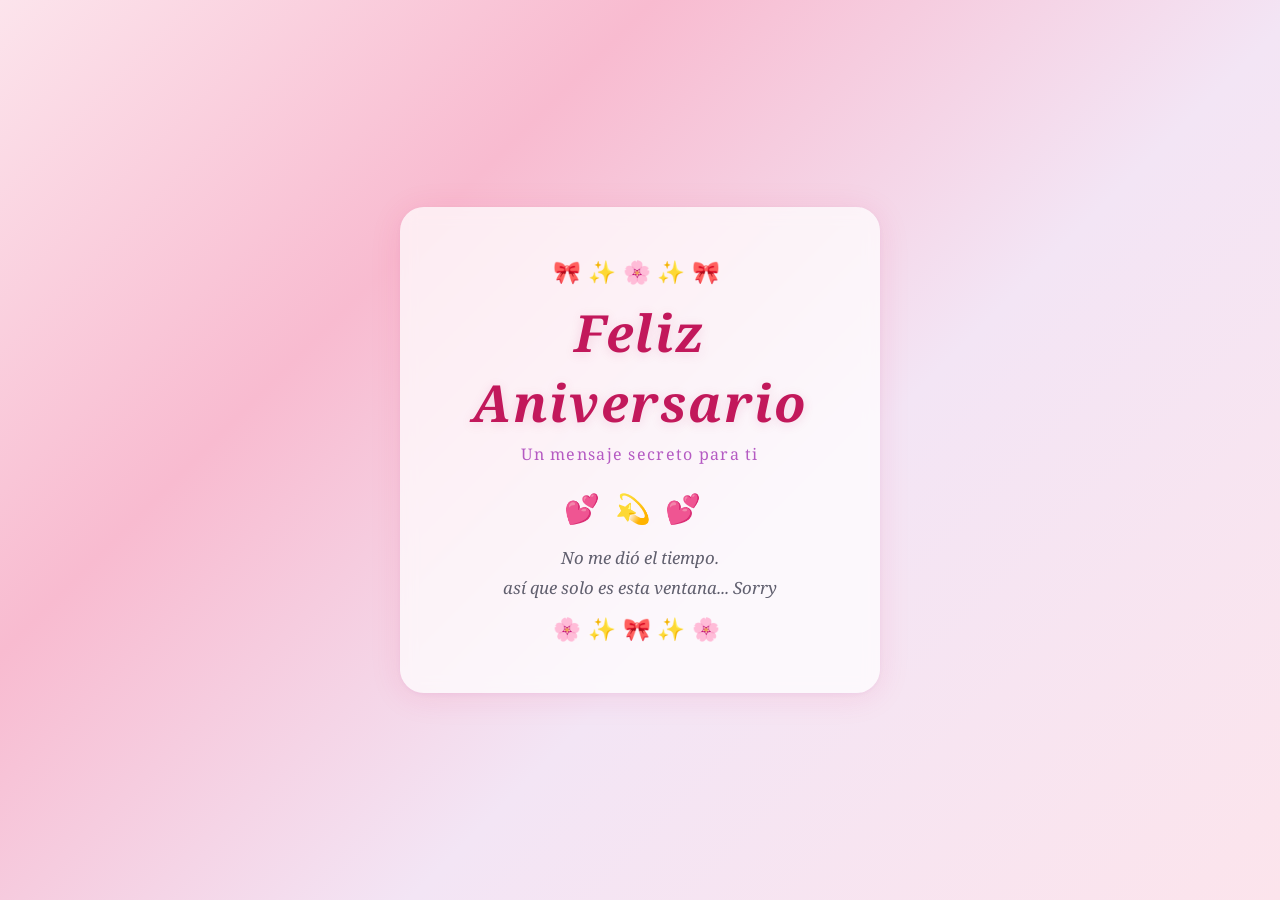
==== commit 06c358fa: "Update index.html" ====
--- a/visual-novel/index.html
+++ b/visual-novel/index.html
@@ -3,11 +3,11 @@
 <head>
   <meta charset="UTF-8" />
   <meta name="viewport" content="width=device-width, initial-scale=1.0" />
-  <title>Página de Cumpleaños</title>
+  <title>Página de Aniversario</title>
 
   <link rel="preconnect" href="https://fonts.googleapis.com" />
   <link
-    href="https://fonts.googleapis.com/css2?family=VT323&family=Noto+Serif:ital@0;1&family=M+PLUS+Rounded+1c:wght@400;700&display=swap"
+    href="https://fonts.googleapis.com/css2?family=VT323&family=Noto+Serif:ital@0;1&family=M+PLUS+Rounded+1c:wght@400;700&family=Caveat:wght@400;600&display=swap"
     rel="stylesheet"
   />
 
@@ -15,7 +15,7 @@
   <link rel="stylesheet" href="css/visual-novel.css" />
   <link rel="stylesheet" href="css/letter.css" />
   <!-- ?v= evita que el navegador use una versión vieja en caché -->
-  <link rel="stylesheet" href="css/library.css?v=3" />
+  <link rel="stylesheet" href="css/library.css?v=4" />
 </head>
 
 <body>
@@ -26,7 +26,7 @@
         <span>🎀</span><span>✨</span><span>🌸</span><span>✨</span><span>🎀</span>
       </div>
       <h1 class="birthday-title">Feliz Aniversario</h1>
-      <p class="birthday-subtitle">Una página especial para ti</p>
+      <p class="birthday-subtitle">Un mensaje secreto para ti</p>
       <div class="birthday-hearts">
         <span>💕</span><span>💫</span><span>💕</span>
       </div>
@@ -84,16 +84,16 @@
 
   </div>
 
-  <script src="js/config.js"></script>
+  <script src="js/config.js?v=4"></script>
   <script src="js/audio.js"></script>
   <script src="js/effects.js"></script>
   <script src="js/backgrounds.js"></script>
   <script src="js/character.js"></script>
   <script src="js/dialog.js"></script>
   <script src="js/letter.js"></script>
-  <script src="js/library.js?v=3"></script>
+  <script src="js/library.js?v=5"></script>
   <script src="js/scenes.js"></script>
   <script src="js/main.js"></script>
 
 </body>
-</html>+</html>
--- a/visual-novel/css/library.css
+++ b/visual-novel/css/library.css
@@ -996,6 +996,370 @@
   margin: 0 0 16px;
 }
 
+/* ══════════════════════════════════════════════════════════════
+   DIÁLOGO DE PERSONAJE (overlay estilo novela visual)
+══════════════════════════════════════════════════════════════ */
+.lib-vnov {
+  position: fixed;
+  inset: 0;
+  z-index: 640;
+  background: rgba(6, 3, 12, 0.86);
+  display: flex;
+  flex-direction: column;
+  align-items: center;
+  justify-content: flex-end;
+  opacity: 0;
+  transition: opacity 0.9s ease;
+  cursor: pointer;
+}
+.lib-vnov.visible { opacity: 1; }
+
+.lib-vnov-sprite {
+  width: clamp(190px, 40vw, 320px);
+  height: auto;
+  max-height: 55dvh;
+  object-fit: contain;
+  margin-bottom: 4px;
+  filter: drop-shadow(0 10px 24px rgba(0,0,0,0.6));
+  animation: libGreeterIn 1s ease both 0.2s;
+  transition: transform 0.5s ease;
+}
+
+.lib-vnov-sprite.hug { animation: libHugIn 0.8s ease both; }
+@keyframes libHugIn {
+  from { opacity: 0; transform: scale(0.94); }
+  to   { opacity: 1; transform: scale(1); }
+}
+
+/* "Hope mueve las orejas": balanceo suave del abrazo */
+.lib-vnov-sprite.wiggle { animation: libWiggle 1.6s ease-in-out infinite; }
+@keyframes libWiggle {
+  0%, 100% { transform: rotate(0deg); }
+  30%      { transform: rotate(-1.6deg); }
+  70%      { transform: rotate(1.6deg); }
+}
+
+.lib-vnov-dialog {
+  width: min(92vw, 560px);
+  margin-bottom: 26px;
+  background: rgba(15, 5, 30, 0.92);
+  border: 2px solid #f06292;
+  border-radius: 14px;
+  padding: 14px 22px 12px;
+  box-shadow: 0 0 30px rgba(240, 98, 146, 0.25);
+  transition: opacity 0.5s ease;
+  position: relative;
+}
+
+.lib-vnov-name {
+  position: absolute;
+  top: -14px;
+  left: 16px;
+  background: #c2185b;
+  border: 1.5px solid #f06292;
+  border-radius: 8px;
+  padding: 2px 12px;
+  font-family: 'VT323', monospace;
+  font-size: 0.95rem;
+  color: #fff8f0;
+  letter-spacing: 0.06em;
+}
+
+.lib-vnov-text {
+  margin: 8px 0 0;
+  font-family: 'VT323', monospace;
+  font-size: clamp(1.05rem, 3vw, 1.25rem);
+  line-height: 1.55;
+  color: #fff8f0;
+  min-height: 3em;
+}
+
+/* Hope saltando hacia el personaje (evento de la 4ª visita) */
+.lib-vnov-hope {
+  position: absolute;
+  bottom: 24dvh;
+  right: -140px;
+  width: clamp(80px, 16vw, 120px);
+  height: auto;
+  filter: drop-shadow(0 6px 14px rgba(0,0,0,0.5));
+}
+.lib-vnov-hope.hopping {
+  animation: libHopIn 2s ease-in forwards;
+}
+@keyframes libHopIn {
+  0%   { transform: translate(0, 0); }
+  15%  { transform: translate(-14vw, -60px); }
+  30%  { transform: translate(-26vw, 0); }
+  45%  { transform: translate(-38vw, -50px); }
+  60%  { transform: translate(-48vw, 0); }
+  75%  { transform: translate(-56vw, -40px); }
+  100% { transform: translate(-62vw, 0); }
+}
+
+/* ══════════════════════════════════════════════════════════════
+   HOPE 🐰, LA GUARDIANA DE LA BIBLIOTECA
+══════════════════════════════════════════════════════════════ */
+.lib-hope {
+  position: fixed;
+  right: 16px;
+  bottom: 10px;
+  z-index: 320;               /* sobre la escena, bajo los lectores */
+  display: flex;
+  flex-direction: column;
+  align-items: flex-end;
+}
+
+.lib-hope img {
+  width: clamp(64px, 10vw, 96px);
+  height: auto;
+  cursor: pointer;
+  -webkit-tap-highlight-color: transparent;
+  filter: drop-shadow(0 6px 12px rgba(0,0,0,0.55));
+  animation: libHopeIdle 5s ease-in-out infinite;
+  transition: transform 0.2s ease;
+}
+.lib-hope img:hover { transform: scale(1.06); }
+
+@keyframes libHopeIdle {
+  0%, 90%, 100% { transform: translateY(0); }
+  93%           { transform: translateY(-6px); }
+  96%           { transform: translateY(0); }
+}
+
+.lib-hope.boing img { animation: libHopeBoing 0.5s ease; }
+@keyframes libHopeBoing {
+  0%   { transform: translateY(0) scale(1); }
+  35%  { transform: translateY(-14px) scale(1.05); }
+  70%  { transform: translateY(0) scale(0.97); }
+  100% { transform: translateY(0) scale(1); }
+}
+
+.lib-hope-bubble {
+  max-width: min(240px, 64vw);
+  margin: 0 4px 8px 0;
+  padding: 10px 14px;
+  background: rgba(15, 5, 30, 0.92);
+  border: 1.5px solid #f0d98c;
+  border-radius: 12px 12px 2px 12px;
+  font-family: 'VT323', monospace;
+  font-size: 0.98rem;
+  line-height: 1.4;
+  color: #f3e6cf;
+  opacity: 0;
+  transform: translateY(6px);
+  pointer-events: none;
+  transition: opacity 0.3s ease, transform 0.3s ease;
+}
+.lib-hope-bubble.visible { opacity: 1; transform: translateY(0); }
+
+/* ══════════════════════════════════════════════════════════════
+   GUÍA DE EXPLORADOR (diario de campo del manual)
+══════════════════════════════════════════════════════════════ */
+.lib-guide { position: relative; }
+
+.g-stamp {
+  position: absolute;
+  top: 26px;
+  right: 20px;
+  transform: rotate(9deg);
+  border: 3px double #b5432e;
+  color: #b5432e;
+  font-family: 'VT323', monospace;
+  font-size: 0.95rem;
+  letter-spacing: 0.18em;
+  padding: 5px 12px;
+  border-radius: 4px;
+  opacity: 0.75;
+  pointer-events: none;
+}
+
+.g-head { text-align: center; margin-bottom: 22px; }
+.g-overline {
+  font-family: 'VT323', monospace;
+  font-size: 0.8rem;
+  letter-spacing: 0.28em;
+  color: rgba(80, 40, 20, 0.55);
+  margin-bottom: 6px;
+}
+.g-expedicion {
+  font-family: 'Caveat', 'Noto Serif', cursive;
+  font-size: 1.15rem;
+  color: #7b2d42;
+  margin: 4px 0 0;
+}
+
+/* Ficha del espécimen */
+.g-specimen {
+  display: flex;
+  gap: 18px;
+  align-items: flex-start;
+  flex-wrap: wrap;
+  border: 1.5px dashed rgba(122, 61, 34, 0.5);
+  border-radius: 8px;
+  padding: 18px 16px 14px;
+  margin-bottom: 18px;
+  background: rgba(255, 248, 230, 0.5);
+}
+
+.g-polaroid {
+  position: relative;
+  flex: 0 0 150px;
+  background: #fff;
+  padding: 7px 7px 22px;
+  box-shadow: 0 5px 12px rgba(0,0,0,0.28);
+  transform: rotate(-3deg);
+}
+.g-polaroid img { width: 100%; aspect-ratio: 3/4; object-fit: cover; display: block; }
+.g-polaroid-cap {
+  font-family: 'Caveat', cursive;
+  font-size: 0.85rem;
+  text-align: center;
+  color: #4a3020;
+  margin-top: 5px;
+  line-height: 1.15;
+}
+.g-tape {
+  position: absolute;
+  top: -10px; left: 50%;
+  transform: translateX(-50%) rotate(-2deg);
+  width: 74px; height: 22px;
+  background: rgba(222, 200, 140, 0.7);
+  box-shadow: 0 1px 3px rgba(0,0,0,0.15);
+}
+
+.g-idcard { flex: 1 1 240px; min-width: 0; }
+.g-species {
+  font-family: 'Noto Serif', serif;
+  font-size: 1.15rem;
+  color: #3d1c0e;
+}
+.g-species em { color: #7b2d42; }
+.g-class {
+  font-family: 'VT323', monospace;
+  font-size: 0.9rem;
+  color: #8a6d2f;
+  letter-spacing: 0.06em;
+  margin: 2px 0;
+}
+.g-status {
+  font-family: 'VT323', monospace;
+  font-size: 0.9rem;
+  color: #2e7d32;
+  margin-bottom: 10px;
+}
+
+.g-ficha {
+  width: 100%;
+  border-collapse: collapse;
+  font-size: 0.88rem;
+}
+.g-ficha td {
+  padding: 5px 8px;
+  border-bottom: 1px dotted rgba(122, 61, 34, 0.35);
+  vertical-align: top;
+  color: #3d1c0e;
+}
+.g-ficha td:first-child {
+  font-weight: 700;
+  color: #5a3a24;
+  width: 38%;
+}
+.g-ficha-sec { margin: 6px 0 10px; }
+
+/* Campos sueltos (hábitat, comportamiento) */
+.g-field { margin: 10px 0; }
+.g-field-k {
+  display: block;
+  font-family: 'VT323', monospace;
+  font-size: 0.92rem;
+  letter-spacing: 0.08em;
+  color: #5a3a24;
+}
+.g-hand {
+  font-family: 'Caveat', cursive;
+  font-size: 1.25rem;
+  color: #4a3020;
+  line-height: 1.3;
+}
+
+/* Caja de debilidades */
+.g-box {
+  border: 1.5px solid rgba(194, 24, 91, 0.45);
+  border-radius: 8px;
+  background: rgba(194, 24, 91, 0.06);
+  padding: 12px 16px;
+  margin: 16px 0;
+}
+.g-box-title {
+  font-family: 'VT323', monospace;
+  letter-spacing: 0.1em;
+  color: #c2185b;
+  margin-bottom: 6px;
+}
+.g-box ul { margin: 0; padding-left: 20px; }
+.g-box li { font-size: 0.92rem; padding: 2px 0; }
+
+/* Secciones del diario */
+.g-sec {
+  margin: 22px 0;
+  padding-top: 14px;
+  border-top: 1px solid rgba(122, 61, 34, 0.25);
+}
+.g-sec-title {
+  font-family: 'Noto Serif', serif;
+  font-size: 1.08rem;
+  color: #5a2a1a;
+  margin: 0 0 8px;
+}
+.g-sec-num {
+  display: block;
+  font-family: 'VT323', monospace;
+  font-size: 0.75rem;
+  letter-spacing: 0.24em;
+  color: rgba(122, 61, 34, 0.55);
+  margin-bottom: 2px;
+}
+.g-p { font-size: 0.94rem; margin: 6px 0; }
+.g-list { margin: 4px 0 10px; padding-left: 22px; }
+.g-list li { font-size: 0.92rem; padding: 2.5px 0; }
+.g-sub {
+  font-family: 'VT323', monospace;
+  font-size: 0.95rem;
+  letter-spacing: 0.06em;
+  color: #5a3a24;
+  margin-top: 10px;
+}
+.g-cierre { margin: 8px 0 0; font-size: 1.3rem; }
+
+/* Advertencia final */
+.g-warn {
+  border: 2px solid #b5432e;
+  border-radius: 8px;
+  background: rgba(181, 67, 46, 0.07);
+  padding: 14px 18px;
+  margin: 22px 0 8px;
+  text-align: center;
+}
+.g-warn-title {
+  font-family: 'VT323', monospace;
+  letter-spacing: 0.16em;
+  color: #b5432e;
+  margin-bottom: 6px;
+}
+.g-warn p {
+  margin: 0;
+  font-family: 'Noto Serif', serif;
+  font-style: italic;
+  font-size: 0.98rem;
+}
+
+.g-sign {
+  text-align: right;
+  font-size: 1.35rem;
+  margin-top: 18px;
+  transform: rotate(-1.2deg);
+}
+
 /* ── Responsive ────────────────────────────────────────────── */
 @media (max-width: 560px) {
   .library-shelf { gap: 14px 16px; padding: 14px 10px 0; }
@@ -1004,4 +1368,12 @@
 
   .lib-chapter-date { font-size: 0.72rem; }
   .lib-bunny-sprite { width: 62vw; }
-}
+
+  .lib-vnov-sprite { width: 56vw; }
+  .g-stamp { position: static; display: inline-block; margin-bottom: 10px; transform: rotate(-2deg); }
+  .g-specimen { flex-direction: column; align-items: center; }
+  .g-polaroid { flex-basis: auto; width: 60%; }
+
+  /* dejar sitio para Hope abajo a la derecha */
+  .library-scene { padding-bottom: 130px; }
+}
